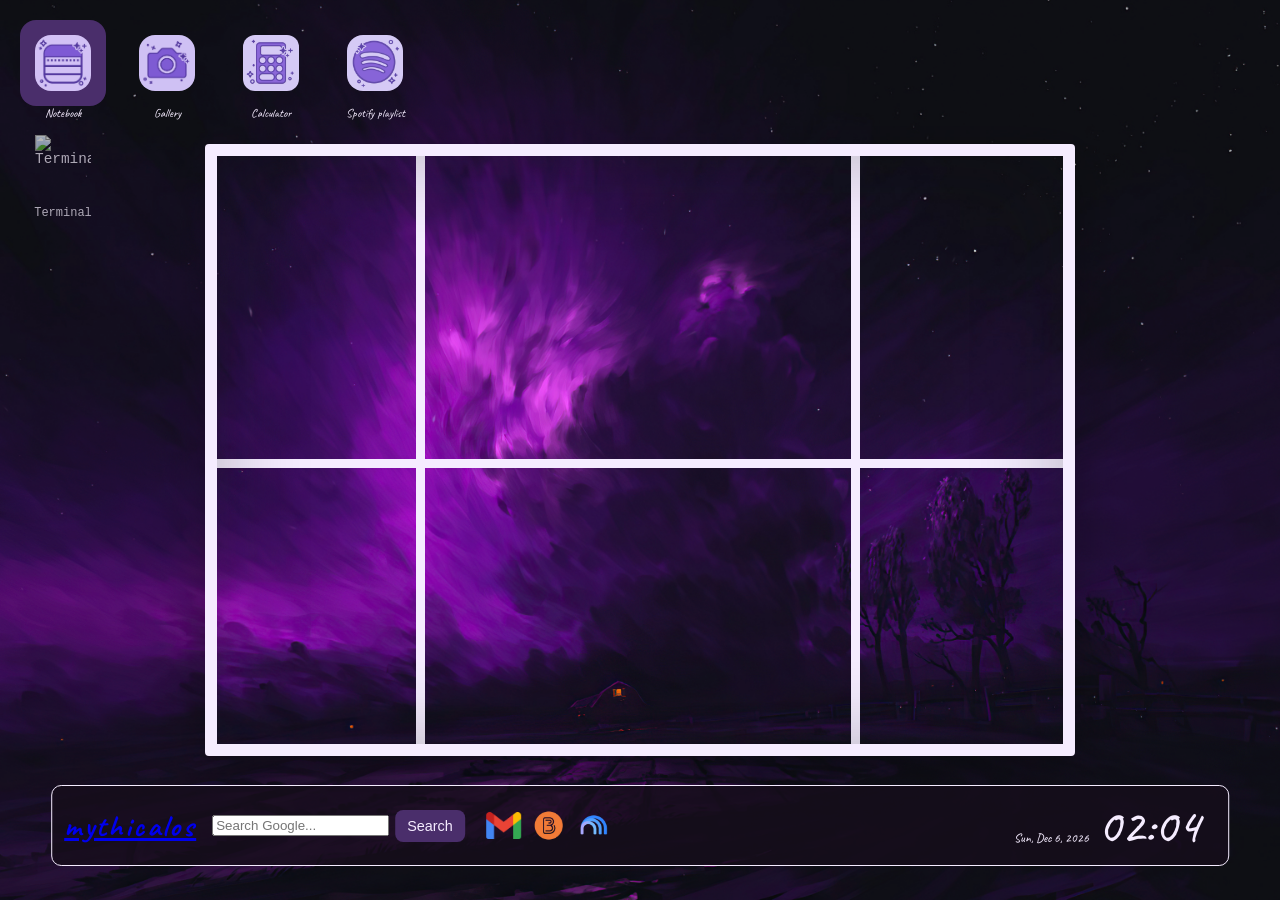
==== home.html @ 56004c84 "added terminal, fixed calculator and drag issues" ====
<!DOCTYPE html>
<html lang="en">
  <head>
    <meta charset="UTF-8" />
    <meta name="viewport" content="width=device-width, initial-scale=1.0" />
    <title>mythicalOS</title>
    <link rel="icon" href="This is for youuuu_3!🪻👀.jpg" />
    <link rel="stylesheet" href="style.css" />
    <script src="https://open.spotify.com/embed/iframe-api/v1" async></script>
    <link rel="preconnect" href="https://fonts.googleapis.com">
<link rel="preconnect" href="https://fonts.gstatic.com" crossorigin>
<link href="https://fonts.googleapis.com/css2?family=Caveat:wght@400..700&family=Pixelify+Sans:wght@400..700&display=swap" rel="stylesheet">

  </head>

  

   

    <div class="desktop-grid">
      <div id="notebook" class="app-launcher">
        <button class="icon" id="notebookIcon" type="button" aria-label="Open Notebook" onclick="initializeWindow('notebookWindow'); openWindow(notebookWindow); handleWindowTap(notebookWindow);">
          <img src="Purple Notes Icon.jpg" alt="Notebook" style="border-radius:inherit"/>        
        </button>
        <p class="iconCaption">Notebook</p>
        <div class="window notebook-window" id="notebookWindow" style="display:none;">
          <p id="notebookWindowHandler" class="windowHandle"><img src="icons8-drag-handle-48.png" alt="Drag handle" /></p>
          <div class="notebook-heading"><div><p class="eyebrow">workspace</p><h1 class="windowTitle">Notebook</h1></div><span class="save-state" id="notebookSaveState">saved locally</span></div>
          <div class="notebook-toolbar"><button type="button" id="addMarkdownCell">+ Markdown</button><button type="button" id="addCodeCell">+ Code</button><button type="button" id="runAllCells">Run all</button><button type="button" id="exportNotebook">Export JSON</button></div>
          <div id="notebookCells" class="notebook-cells"></div>
          <button class="closeButton notebook-close" id="closeNotebook" type="button" onclick="closeWindow(notebookWindow)">close</button>
        </div>
      </div>

      <div id="gallery" class="app-launcher">
        <div class="icon" id="galleryIcon" onclick="initializeWindow('galleryWindow'); openWindow(galleryWindow); handleWindowTap(galleryWindow);">
          <img src="download (8).jpg" alt="Gallery" class="selected" style="border-radius:inherit"/>
        </div>
        <p class="iconCaption">Gallery</p>

        <div class="window" id="galleryWindow" style="display:none;">
          <p id="galleryHandler" class="windowHandle">
            <img src="icons8-drag-handle-48.png" alt="Drag handle" />
          </p>
          <h1 class="windowTitle">gallery</h1>

          <div class="galleryCarousel">
            <div class="carouselWrapper">
              <div class="carousel">
                <div class="carouselItem">
                  <img src="https://via.placeholder.com/600x400?text=Image+1" alt="Image 1" />
                </div>
                <div class="carouselItem">
                  <img src="https://via.placeholder.com/600x400?text=Image+2" alt="Image 2" />
                </div>
                <div class="carouselItem">
                  <img src="https://via.placeholder.com/600x400?text=Image+3" alt="Image 3" />
                </div>
              </div>

              <div class="carouselCaption">
                <button id="carouselButtonPrevious" type="button" onclick="changeSlide(-1)" class="carouselButton">&#10094;</button>
                <span class="imageCaption">Image 1</span>
                <button id="carouselButtonNext" type="button" onclick="changeSlide(1)" class="carouselButton">&#10095;</button>
              </div>

              <div class="carouselControls">
                <span class="dot active" onclick="currentSlide(0)"></span>
                <span class="dot" onclick="currentSlide(1)"></span>
                <span class="dot" onclick="currentSlide(2)"></span>
              </div>
            </div>
          </div>

          <div class="closeButton" id="closeGallery" onclick="closeWindow(galleryWindow)">
            <button type="button">close</button>
          </div>
        </div>
      </div>

      <div id="calculator" class="app-launcher">
        <div class="icon" id="calculatorIcon" onclick="initializeWindow('calculatorWindow'); openWindow(calculatorWindow); handleWindowTap(calculatorWindow);">
          <img src="Calculator - purple app icon.jpg" alt="Calculator" class="selected" style ="border-radius:12px;"/>
        </div>
        <p class="iconCaption">Calculator</p>

        <div class="window" id="calculatorWindow" style="display:none;">
          <p id="calculatorHandler" class="windowHandle">
          </p>
          <h1 class="windowTitle">calculator</h1>
          <div class="display" id="calculatorDisplay">
            <div class="previous" id="previousDisplay"></div>
            <div class="current" id="currentDisplay">0</div>
            </div>
          <div class="buttons">
            <button class="clear" onclick="clearAll()">AC</button>
            <button class="op" onclick="chooseOperation('%')">%</button>
            <button class="op" onclick="chooseOperation('^')">^</button>
            <button class="op" onclick="chooseOperation('/')">÷</button>
            <button class="num" onclick="appendNumber('7')">7</button>
            <button class="num" onclick="appendNumber('8')">8</button>
            <button class="num" onclick="appendNumber('9')">9</button>
            <button class="op" onclick="chooseOperation('*')">×</button>
            <button class="num" onclick="appendNumber('4')">4</button>
            <button class="num" onclick="appendNumber('5')">5</button>  
          <button class="num" onclick="appendNumber('6')">6</button>
            <button class="op" onclick="chooseOperation('-')">−</button>
            <button class="num" onclick="appendNumber('1')">1</button>
            <button class="num" onclick="appendNumber('2')">2</button>
            <button class="num" onclick="appendNumber('3')">3</button>
            <button class="op" onclick="chooseOperation('+')">+</button>
            <button class="num" onclick="appendNumber('0')">0</button>
            <button class="num" onclick="appendNumber('.')">.</button>
            <button class="equals" onclick="compute()">=</button>
          </div>
          <button class="closeButton" id="closeCalculator" type="button" onclick="closeWindow(calculatorWindow)">close</button>
        </div>

      </div>

      <div id="spotifyPlaylist" class="app-launcher">
        <div class="icon" id="spotifyPlaylistIcon" onclick="initializeWindow('embedPlaylistWindow'); openWindow(embedPlaylistWindow); handleWindowTap(embedPlaylistWindow);">
          <img src="Spotify - purple app Icon.jpg" alt="Spotify playlist" class="selected" style="border-radius:inherit"/>
        </div>
        <p class="iconCaption">Spotify playlist</p>

        <div class="window" id="embedPlaylistWindow" style="display:none;">
          <p id="embedPlaylistHandler" class="windowHandle">
          </p>
          <h1 class="windowTitle">spotify playlist</h1>
          <iframe data-testid="embed-iframe" src="https://open.spotify.com/embed/playlist/1D2th3oVuAzVAab2eCA07Q?utm_source=generator&si=8227bd48d44f429b" width="100%" height="352" allow="autoplay; clipboard-write; encrypted-media; fullscreen; picture-in-picture" loading="lazy"></iframe>
          <button class="closeButton" id="closeEmbedPlaylist" type="button" onclick="closeWindow(embedPlaylistWindow)">close</button>
        </div>
      </div>

    </div>

    <div class="outside-view" id="outsideView" aria-hidden="true">
      <!--features only available in outside view-->
      <audio id="waterfall" src="Y2Mate.is - Relaxation_ ambient nature sounds 20 minutes of a cascading waterfall.mp3" loop></audio>
      <div></div>
      <div class="outside-glass"></div>
    </div>

    <div id="terminal" class="app-launcher">
      <div class="icon" id="terminalIcon" onclick="initializeWindow('terminalWindow'); openWindow(terminalWindow); handleWindowTap(terminalWindow);">
        <img src="icons8-terminal-96.png" alt="Terminal" class="selected" />
      </div>
      <p class="iconCaption">Terminal</p>

      <div class="window" id="terminalWindow" style="display:none;">
        <p id="terminalHandler" class="windowHandle">
        </p>
        <h1 class="windowTitle">terminal</h1>
        <div class="terminal-content">
          <div id="output" class="output"></div>
          <div class="input-line">
            <span class="prompt">guest@web:~$</span>
            <input type="text" id="cmd-input" autofocus autocomplete="off" />
          </div>
        </div>
        <button class="closeButton" id="closeTerminal" type="button" onclick="closeWindow(terminalWindow)">close</button>
      </div>
    </div>
    

    <footer class="system-bar">
      <div class="brand">
        <a href="index.html">mythicalOS</a>
      </div>

      <form action="https://google.com" method="get" target="_blank" class = "google-search">
    <input type="text" name="q" placeholder="Search Google..." required>
    <button type="submit">Search</button>
      </form>

      <div id = "toolbar-links" class="links">
        <a href="https://mail.google.com/mail/u/0/#inbox" target="_blank" rel="noopener noreferrer" class = "toolbar-link"><img src = "Gmail_Logo_512px.webp" alt="Gmail" /></a>
        <a href="https://hdsb.elearningontario.ca/d2l/home/3200167" target="_blank" rel="noopener noreferrer" class = "toolbar-link"><img src = "brightspace logo.png" alt="D2L Brightspace" /></a>
        <a href="https://notebook.google.com" target="_blank" rel="noopener noreferrer" class = "toolbar-link"><img src = "notebooklm.png" alt="Google Notebook" /></a>
      </div>

      <div class="system-status">
        <div class="status" id="timeToggle" role="button" tabindex="0" aria-expanded="false">
          <span id="dateElement" class="date-element"></span>
          <span id="timeElement" class="time-element">[insert time here]</span>
        </div>
        <div class="weather-card-wrap">
          <section class="weather-card" id="weatherCard" aria-label="Weather details" hidden>
            <div class="weather-card-heading"><div><p class="eyebrow">right now</p><div class="weather-current"><span class="weather-symbol" id="weatherSymbol" aria-hidden="true">☁</span><strong id="temperatureDisplay">--°C</strong></div><h2 id="weatherDescription">Loading weather</h2></div><strong id="weatherHighLow">--° / --°</strong></div>
            <div class="weather-metrics"><span>Feels like <strong id="feelsLikeDisplay">--°C</strong></span><span>Wind <strong id="windDisplay">-- km/h</strong></span><span>Humidity <strong id="humidityDisplay">--%</strong></span></div>
            <div class="forecast-list" id="forecastList"></div>
            <p class="weather-updated" id="weatherUpdated">Updating...</p>
              <button class="outside-toggle" id="outsideIcon" type="button">look outside</button>
          </section>
        </div>
      </div>
    </footer>

    <div class="outside-controls">
      <section class="outside-settings" id="outsideSettings" aria-label="Outside settings" hidden>
        <p class="location-menu-title">outside settings</p>
        <div class="settings-section">
          <p class="settings-label">choose a place</p>
          <div class="location-menu" id="locationMenu">
            <button type="button" data-location="moonlit-lake">waterfalls</button>
            <button type="button" data-location="misty-mountains">misty mountains</button>
          </div>
        </div>
        <div class="settings-section audio-controls">
          <p class="settings-label">waterfall audio</p>
          <div class="audio-actions">
            <button id="audioToggle" type="button">pause</button>
            <label for="audioVolume">volume</label>
            <input id="audioVolume" type="range" min="0" max="1" step="0.05" value="0.5" />
          </div>
        </div>
      </section>
      <div class="outside-action-row">
        <button class="outside-settings-toggle" id="outsideSettingsToggle" type="button" aria-expanded="false" aria-controls="outsideSettings">settings</button>
        <button class="outside-close" id="outsideClose" type="button">return inside</button>
      </div>
    </div>

    <script src="./script.js"></script>
  </body>
</html>
---- style.css ----
:root {
  --page-bg: #120d18;
  --panel-bg: #120d18;
  --panel-border: #f5ecff;
  --window-bg: #e8d2f7;
  --window-border: #5c2b75;
  --accent: #8d5bbd;
  --accent-dark: #4a2e6b;
  --text: #f5ecff;
  --text-dark: #26152f;
  --shadow: rgba(0,0,0,0.22);
}

* {
  box-sizing: border-box;
}

html, body {
  margin: 0;
  min-height: 100%;
}

body {
  background-image: url("glowing-purple-cloud-4k-96.jpg");
  background-size: cover;
  background-position: center;
  background-attachment: fixed;
  min-height: 100vh;
  font-family:"Caveat", cursive;
  color: var(--text);
  padding: 20px;
  cursor: url("cursor-small.svg") 16 16, auto;
}

.desktop {
  position: relative;
  min-height: 100vh;
  padding: 24px 20px 80px;
}

.system-bar {
  display: flex;
  justify-content: space-between;
  align-items: center;
  gap: 16px;
  margin-bottom: 18px;
  padding: 12px 16px;
  background: var(--panel-bg);
  opacity:1;
  border: 1px solid var(--panel-border);
  border-radius: 10px;
  font-size: 100px;
}

.brand {
  font-size: 30px;
  font-weight: 700;
  letter-spacing: 0.08em;
  text-transform: lowercase;
  align-self: left;
  text-decoration: none;
  color: var(--text);
}

.status {
  display: flex;
  align-items: baseline;
  gap: 9px;
  font-weight: 500;
  cursor: pointer;
}

.date-element { color: (var(--text)); font-size: 0.78rem; white-space: nowrap; }
.time-element { font-size: 50px; white-space: nowrap; }

.system-status {
  display: flex;
  align-items: center;
  gap: 16px;
  margin-left: auto;
}

.toolbar-link {
  display: inline-flex;
  align-items: center;
  justify-content: center;
  width: 45px;
  height: 45px;
  padding: 5px;
  overflow: hidden;
  color: var(--text);
  text-decoration: none;
  font-size: 0.9rem;
  border-radius: 12px;
  border:none;
  background:none;
  box-shadow: none;
  
  transition: transform 0.15s ease, background 0.15s ease, border-color 0.15s ease;
}

.toolbar-link:hover {
  background: rgba(74, 46, 107, 0.85);
  border-color: rgba(198,154,232,0.65);
  transform: translateY(-2px);
}

.toolbar-link:focus-visible {
  outline: 2px solid #c69ae8;
  outline-offset: 3px;
}

.toolbar-link img {
  display: block;
  width: 35px;
  height: 35px;
  object-fit: contain;
}

#toolbar-links {
  display: flex;
  align-items: center;
  flex-shrink: 0;
}

.weather-card-wrap { 
  position: relative; 
}
.weather-symbol { 
  color: #f3c66b; 
  font-size: 1.35rem; 
  line-height: 1; 
}
.weather-summary-copy { 
  display: grid; 
  gap: 2px; 
  flex: 1; 
}
.weather-summary-copy strong { 
  font-size: 1rem; 
}
.weather-summary-copy small { 
  color: rgba(245,236,255,0.7); 
  font-size: 0.68rem; 
}
.weather-chevron { 
  font-size: 1rem; 
  transition: transform 0.2s ease; 
}
.weather-card { 
  position: absolute; 
  right: 0; 
  bottom: calc(100% + 10px); 
  z-index: 20; 
  width: min(92vw, 360px); 
  padding: 16px; 
  border: 1px solid var(--panel-border); 
  border-radius: 10px; 
  background: rgba(30, 20, 38, 0.98); 
  color: var(--text); 
  box-shadow: 0 12px 30px rgba(0,0,0,0.3); 
  animation: weather-card-in 0.2s ease-out; 
}
.weather-card-heading, .weather-metrics { 
  display: flex; 
  align-items: flex-start; 
  justify-content: space-between; 
  gap: 12px; 
}
.weather-current { 
  display: flex; 
  align-items: center; 
  gap: 7px; 
  margin: 2px 0 3px; 
}
.weather-current strong { font-size: 1.15rem; }
.weather-card h2 { margin: 0; font-size: 1.1rem; }
.weather-card-heading > strong { max-width: 74px; color: #c69ae8; font-size: 0.82rem; line-height: 1.15; text-align: right; white-space: nowrap; }
.weather-metrics { margin: 15px 0; padding: 10px 0; border-top: 1px solid rgba(255,255,255,0.14); border-bottom: 1px solid rgba(255,255,255,0.14); color: #c6afd5; font-size: 0.7rem; }
.weather-metrics span { display: grid; gap: 3px; }
.weather-metrics strong { color: var(--text); font-size: 0.78rem; }
.forecast-list { display: grid; gap: 7px; }
.forecast-row { display: grid; grid-template-columns: 1fr auto auto; gap: 12px; align-items: center; color: #c6afd5; font-size: 0.75rem; }
.forecast-row strong { color: var(--text); }
.weather-updated { margin: 13px 0 0; color: #9e7ab5; font-size: 0.65rem; }
@keyframes weather-card-in { from { opacity: 0; transform: translateY(5px); } to { opacity: 1; transform: translateY(0); } }


.controls {
  display: flex;
  align-items: center;
  justify-content: flex-end;
  gap: 10px;
  flex-wrap: wrap;
  margin: 0 0 20px auto;
  padding: 10px 12px;
  background: var(--panel-bg);
  border: 1px solid var(--panel-border);
  border-radius: 10px;
  max-width: 760px;
}

.controls label {
  font-size: 0.85rem;
}

.desktop-grid {
  display: flex;
  flex-wrap: wrap;
  gap: 18px;
  max-width: 920px;
}

.app-launcher {
  position: relative;
  display: flex;
  flex-direction: column;
  align-items: flex-start;
}

.outside-toggle { width: 100%; margin-top: 3px; padding: 8px 10px; border: 1px solid rgba(198,154,232,0.35); background: rgba(74,46,107,0.72); font-size: 0.72rem; text-transform: lowercase; }
.outside-toggle:hover { background: var(--accent); }

:root {
  --outside-background: url("https://images7.alphacoders.com/134/thumb-1920-1342753.png");
  --window-frame: var(--text);
}

.outside-view {
  position: fixed;
  inset: 0;
  z-index: 1;
  overflow: hidden;
  pointer-events: none;
  visibility: visible;
  opacity: 1;
}

.outside-glass {
  position: absolute;
  inset: 16vh 16vw;
  z-index: 1;
  background-image:
    linear-gradient(90deg, transparent 32.5%, var(--window-frame) 32.5%, var(--window-frame) 33.2%, transparent 33.2%, transparent 66.5%, var(--window-frame) 66.5%, var(--window-frame) 67.2%, transparent 67.2%),
    linear-gradient(0deg, transparent 48%, var(--window-frame) 48%, var(--window-frame) 49%, transparent 49%),
    var(--outside-background);
  background-size: cover;
  background-position: center;
  background-attachment: fixed;
  border: 12px solid var(--text);
  border-radius: 4px;
  box-shadow: 0 0 0 100vmax rgba(11, 16, 14, 0.3), inset 0 0 90px rgba(12, 18, 16, 0.28), 0 18px 50px rgba(0,0,0,0.32);
  opacity: 1;
  transition: opacity 0.65s ease;
}

.outside-controls {
  position: fixed;
  right: 24px;
  bottom: 24px;
  z-index: 1001;
  opacity: 0;
  pointer-events: none;
  transform: translateY(8px);
  transition: opacity 0.3s ease, transform 0.3s ease;
}

.outside-settings-toggle,
.outside-close,
.location-menu button {
  color: var(--text);
  border: 1px solid rgba(245,236,255,0.28);
  background: rgba(22, 15, 30, 0.78);
  box-shadow: 0 8px 24px rgba(0,0,0,0.2);
}

.outside-settings-toggle,
.outside-close {
  padding: 10px 13px;
  font-size: 0.78rem;
}

.outside-settings-toggle:hover,
.outside-close:hover,
.location-menu button:hover,
.location-menu button.selected {
  background: var(--accent);
}

.location-menu {
  display: grid;
  gap: 5px;
  min-width: 190px;
  min-width: 0;
  padding: 0;
  background: transparent;
  box-shadow: none;
}

.location-menu-title {
  margin: 0 0 4px;
  color: #d7c4e3;
  font-size: 0.68rem;
  letter-spacing: 0.12em;
  text-transform: uppercase;
}

.location-menu button {
  padding: 8px 10px;
  text-align: left;
  font-size: 0.75rem;
}

.outside-settings {
  width: min(280px, calc(100vw - 48px));
  margin-bottom: 8px;
  padding: 14px;
  border: 1px solid rgba(245,236,255,0.28);
  background: rgba(18, 12, 25, 0.92);
  box-shadow: 0 12px 30px rgba(0,0,0,0.3);
}

.settings-section + .settings-section {
  margin-top: 14px;
  padding-top: 12px;
  border-top: 1px solid rgba(245,236,255,0.16);
}

.settings-label {
  margin: 0 0 7px;
  color: #d7c4e3;
  font-size: 0.7rem;
  text-transform: lowercase;
}

.audio-actions {
  display: grid;
  grid-template-columns: auto 1fr;
  align-items: center;
  gap: 8px;
  color: var(--text);
  font-size: 0.72rem;
}

.audio-actions button {
  grid-column: 1 / -1;
  padding: 8px 10px;
  color: var(--text);
  border: 1px solid rgba(245,236,255,0.28);
  background: rgba(22, 15, 30, 0.78);
}

.audio-actions button:hover {
  background: var(--accent);
}

.audio-actions input {
  width: 100%;
  accent-color: var(--accent);
}

.outside-action-row {
  display: flex;
  justify-content: flex-end;
  gap: 8px;
}

.outside-open {
  background-image: var(--outside-background);
}

.outside-open .outside-glass {
  opacity: 0;
  pointer-events: none;
}

.outside-open .outside-close { opacity: 1; pointer-events: auto; }

.outside-open .outside-view { pointer-events: auto; }
.outside-open { overflow: hidden; }
.outside-open .outside-controls { opacity: 1; pointer-events: auto; transform: translateY(0); }

.desktop-grid,
#gradeCalculator,
.system-bar {
  position: relative;
  z-index: 2;
}

.app-launcher:has(> .window[style*="display: flex"]) {
  z-index: 10;
}

.outside-open .desktop-grid,
.outside-open #gradeCalculator,
.outside-open .system-bar {
  opacity: 0;
  visibility: hidden;
  pointer-events: none;
  transition: opacity 0.35s ease, visibility 0.35s ease;
}

.iconCaption {
  margin:0;
  width: 86px;
  color: var(--text);
  font-size: 0.75rem;
  line-height: 1.2;
  text-align: center;
}

.icon {
  width: 86px;
  height: 86px;
  display: grid;
  place-items: center;
  border-radius: 16px;
  cursor: move;
  user-select: none;
  transition: transform 0.15s ease;
}

.icon:hover {
  transform: translateY(-2px);
}


.notebook-window {
  width: min(78vw, 760px);
  background: rgba(30, 20, 38, 0.98);
  border-color: var(--accent);
  color: var(--text);
}
.notebook-heading, .notebook-toolbar, .cell-meta { 
  display: flex; 
  align-items: center; 
  justify-content: space-between; 
  gap: 10px; }
.eyebrow { 
  margin: 0 0 3px; 
  color: #c69ae8; 
  font-size: 0.68rem; 
  letter-spacing: 0.14em; 
  text-transform: uppercase; 
}
.save-state, .cell-meta { 
  color: #c6afd5; 
  font-size: 0.72rem; 
}
.notebook-toolbar { 
  justify-content: flex-start; 
  flex-wrap: wrap; 
  padding: 8px 0; 
  border-top: 1px solid rgba(255,255,255,0.14); 
  border-bottom: 1px solid rgba(255,255,255,0.14); 
}
.notebook-toolbar button, .remove-cell {
  padding: 6px 9px; 
  background: var(--accent-dark);
  font-size: 0.75rem; }
.notebook-cells { 
  display: grid; 
  gap: 12px; }
.notebook-cell { 
  display: grid; 
  grid-template-columns: 42px 1fr; 
  border: 1px solid rgba(255,255,255,0.14);
  background: rgba(42, 28, 53, 0.9); }
.cell-gutter { 
  padding: 11px 8px; 
  color: #c69ae8;
  text-align: center; 
  border-right: 1px solid rgba(255,255,255,0.1);
  font: 0.75rem Georgia, serif; }
.cell-dot { 
  display: block; 
  width: 6px; 
  height: 6px; 
  margin: 8px auto 0; 
  border-radius: 50%; 
  background: #d4624c; 
}
.cell-content { 
  min-width: 0; 
  padding: 8px 10px 10px; 
}
.cell-meta { 
  margin-bottom: 6px; 
}
.cell-content textarea { 
  width: 100%; 
  min-height: 74px; 
  resize: vertical; 
  border: 0; outline: 0; 
  background: transparent; 
  color: var(--text); 
  font: 0.88rem/1.5 "Courier New", monospace; 
}

.cell-output { 
  margin-top: 7px; 
  padding: 7px 9px; 
  background: rgba(18, 13, 24, 0.7); 
  color: #e5d5f0; font: 0.8rem "Courier New", monospace; 
  white-space: pre-wrap; }
.cell-output.success { border-left: 3px solid #66916f; }
.cell-output.error { border-left: 3px solid #e27b73; color: #ffb7b0; }
.notebook-close { margin-top: 2px; display: flex; justify-content: flex-end; }

.gradeCalculatorContent { display: grid; gap: 9px; }
.grade-help { margin: 0; color: rgba(38,21,47,0.75); font-size: 0.82rem; }
.grade-table-heading, .grade-row { display: grid; grid-template-columns: 1fr 1fr auto; gap: 8px; align-items: center; }
.grade-table-heading { color: var(--accent-dark); font-size: 0.7rem; font-weight: 700; }
.grade-row input { width: 100%; min-width: 0; padding: 8px 9px; border: 1px solid rgba(74,46,107,0.35); border-radius: 7px; background: rgba(255,255,255,0.55); color: var(--text-dark); font: inherit; }
.grade-rows { display: grid; gap: 7px; }
.grade-actions { display: flex; flex-wrap: wrap; gap: 8px; }
.grade-actions button { font-size: 0.78rem; }
.grade-result { min-height: 1.2em; margin: 2px 0 0; font-weight: 700; }
.grade-success { color: #36734a; }
.grade-error { color: #a23732; }

.icon img {
  width: 56px;
  height: 56px;
  object-fit: contain;
}

.window {
  position: absolute;
  left: 0;
  top: 100px;
  width: min(52vw, 560px);
  min-width: 300px;
  padding: 12px;
  background: var(--window-bg);
  border: 2px solid var(--window-border);
  border-radius: 12px;
  box-shadow: 0 10px 24px var(--shadow);
  display: flex;
  flex-direction: column;
  gap: 10px;
  color: var(--text-dark);
  overflow: auto;
}

.windowHandle {
  margin: 0;
  padding: 4px 0 8px;
  border-bottom: 1px solid rgba(38,21,47,0.2);
  cursor: move;
  user-select: none;
}

.windowHandle img {
  display: block;
  width: 22px;
  height: 22px;
}

.windowTitle {
  margin: 0;
  font-size: 1.5rem;
  line-height: 1.2;
}

.galleryCarousel {
  display: flex;
  flex-direction: column;
}

.carouselWrapper {
  position: relative;
  width: 100%;
  padding-bottom: 66%;
  overflow: hidden;
  background: rgba(255,255,255,0.4);
  border-radius: 10px;
}

.carousel {
  position: absolute;
  inset: 0;
  display: flex;
  transition: transform 0.35s ease;
}

.carouselItem {
  min-width: 100%;
  display: flex;
  align-items: center;
  justify-content: center;
  background: #f2e5fe;
}

.carouselItem img {
  width: 100%;
  height: 100%;
  object-fit: cover;
}

.carouselCaption {
  position: absolute;
  bottom: 0;
  left: 0;
  right: 0;
  display: flex;
  align-items: center;
  justify-content: space-between;
  gap: 8px;
  padding: 8px 10px;
  background: rgba(36, 18, 45, 0.78);
  color: var(--text);
}

.imageCaption {
  flex: 1;
  text-align: center;
  font-size: 0.9rem;
}

.carouselControls {
  position: absolute;
  left: 50%;
  bottom: 34px;
  transform: translateX(-50%);
  display: flex;
  gap: 8px;
  z-index: 2;
}

.dot {
  width: 10px;
  height: 10px;
  border-radius: 50%;
  background: rgba(255,255,255,0.6);
  cursor: pointer;
}

.dot.active {
  background: var(--accent);
}

button {
  padding: 8px 12px;
  border: none;
  border-radius: 8px;
  background: var(--accent-dark);
  color: var(--text);
  cursor: pointer;
  font-size: 0.9rem;
}

button:hover {
  background: var(--accent);
}

.closeButton {
  display: flex;
  justify-content: flex-end;
  font-family:inherit;
  max-width: 25%;
  align-self: flex-end;
}

iframe {
  width: 100%;
  border: 0;
  border-radius: 10px;
  display: block;
}

.system-bar {
  position: fixed;
  left: 50%;
  right: auto;
  width: min(92vw, 1200px);
  transform: translateX(-50%);
  bottom: 16px;
  padding: 8px 12px;
  background: rgba(22, 14, 27, 0.82);
  border: 1px solid var(--panel-border);
  border-radius: 10px;
}

.google-search {
  display: flex;
  align-items: center;
  gap: 6px;
  font-family:inherit;
}

.calculator {
  width: 100%;
  max-width: 400px;
  padding: 12px;
  border: 1px solid rgba(198,154,232,0.35);
  border-radius: 10px;
  background: rgba(74,46,107,0.72);
  color: var(--text);
  font-size: 0.9rem;
}

.display {
  width: 100%;
  padding: 8px 10px;
  margin-bottom: 10px;
  border: 1px solid rgba(198,154,232,0.35);
  border-radius: 6px;
  background: rgba(255,255,255,0.55);
  color: var(--text-dark);
  font-size: 1.1rem;
}

.display.previous {
  color: rgba(38,21,47,0.75);
  font-size: 0.85rem;
  word-wrap: break-word;
}

.display.current {
  font-weight: 700;
  word-wrap: break-word;
}

.buttons {
  display: grid;
  grid-template-columns: repeat(4, 1fr);
  gap: 8px;
}

.button:active {
  background: var(--accent);
  transform: translateY(1px);
}

.num {
  background: rgba(255,255,255,0.55);
  color: var(--text-dark);
}

.num:hover {
  background: rgba(255,255,255,0.75);

}

.op {
  background: #ff9f43;
}

.equals {
  background: #ff6b6b;

}

.equals:hover {
  background: #ff5252;
}

.clear, .delete {
    background: #e84118;
  }
  .clear:hover, .delete:hover {
    background: #ff5b3d;
  }
  .zero {
    grid-column: span 2;
  }

@media (max-width: 700px) {
  .desktop {
    padding: 16px 14px 70px;
  }

  .desktop-grid {
    flex-direction: column;
  }

  .window {
    width: min(88vw, 500px);
    min-width: 0;
  }

  .notebook-window { width: min(92vw, 560px); }
  .system-bar {
    width: calc(100vw - 20px);
    gap: 8px;
    padding: 6px 9px;
    bottom: 10px;
  }
  .brand { min-width: 0; font-size: 1rem; letter-spacing: 0.05em; white-space: nowrap; }
  .status { flex-shrink: 0; flex-direction: column; align-items: flex-end; gap: 1px; }
  .date-element { font-size: 0.63rem; }
  .time-element { font-size: 1rem; }
  .system-status { min-width: 0; gap: 8px; }
  .weather-card { right: -8px; }
}

@media (max-width: 420px) {
  .system-bar { width: calc(100vw - 14px); padding: 5px 7px; }
  .brand { font-size: 0.82rem; }
  .time-element { font-size: 0.82rem; }
  .date-element { font-size: 0.56rem; }
  .toolbar-link { width: 24px; height: 24px; padding: 3px; }
  .toolbar-link img { width: 18px; height: 18px; }
}

#terminal {
  font-family: "Courier New", monospace;
  font-size: 0.9rem;
}
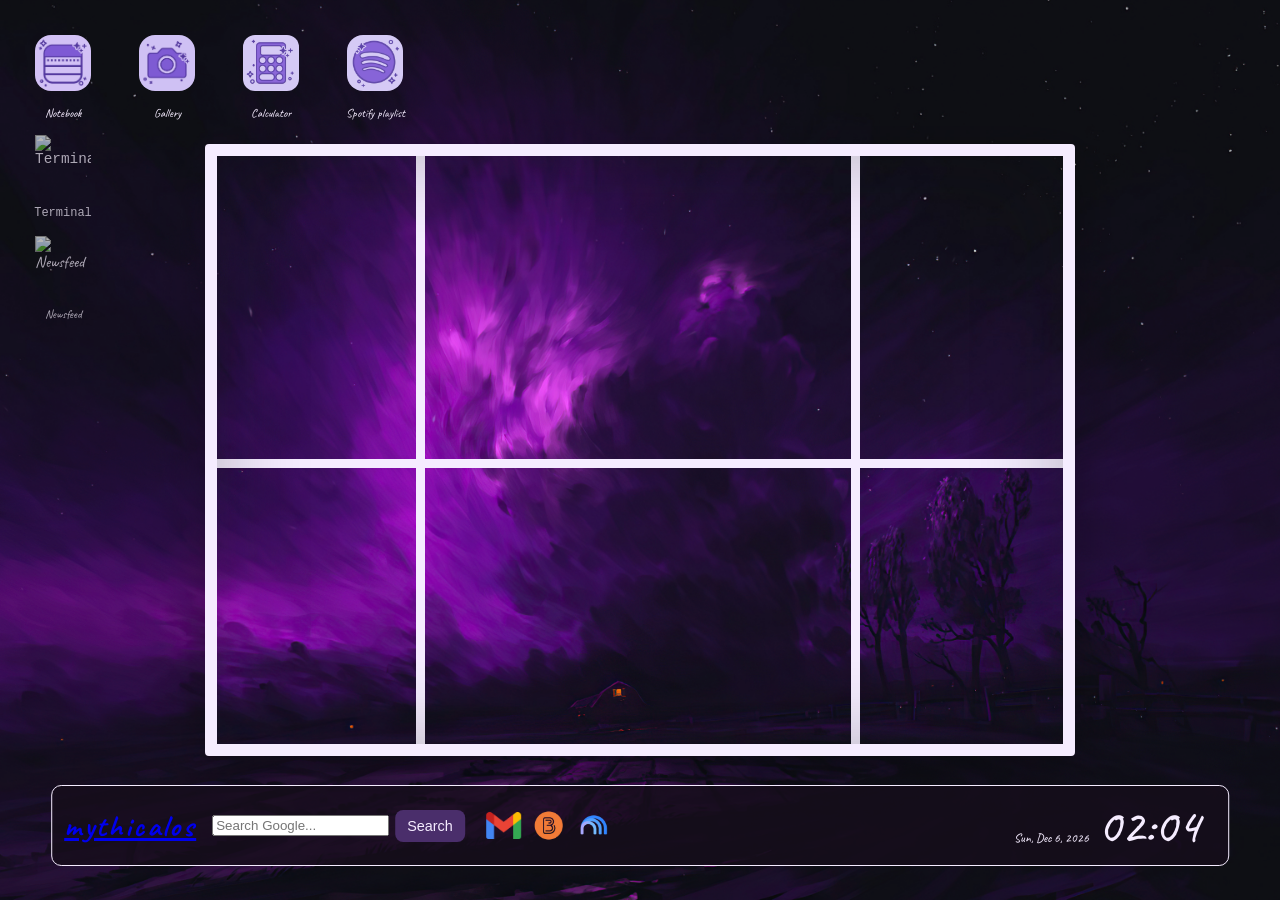
==== commit af239f96: "added newsfeed website" ====
--- a/home.html
+++ b/home.html
@@ -163,6 +163,22 @@
       </div>
     </div>
     
+    
+    <div id="newsfeed" class="app-launcher">
+      <div class="icon" id="newsfeedIcon" onclick="initializeWindow('newsfeedWindow'); openWindow(newsfeedWindow); handleWindowTap(newsfeedWindow);">
+        <img src="newsfeed-icon.png" alt="Newsfeed" class="selected" />
+      </div>
+      <p class="iconCaption">Newsfeed</p>
+      <div class="window" id="newsfeedWindow" style="display:none;">
+        <p id="newsfeedHandler" class="windowHandle">
+        </p>
+        <h1 class="windowTitle">newsfeed</h1>
+        <div class="newsfeed-content">
+          <iframe width="850" src="https://rss.app/embed/v1/list/f2C6WTOXGzJvnKa0" frameborder="0" style="max-height: 900px;"></iframe>
+          <button class ="closeButton" id="closeNewsfeed" type="button" onclick="closeWindow(newsfeedWindow)">close</button>
+        </div>
+      </div>
+    </div>
 
     <footer class="system-bar">
       <div class="brand">
--- a/style.css
+++ b/style.css
@@ -418,6 +418,7 @@
   cursor: move;
   user-select: none;
   transition: transform 0.15s ease;
+  background: transparent;
 }
 
 .icon:hover {
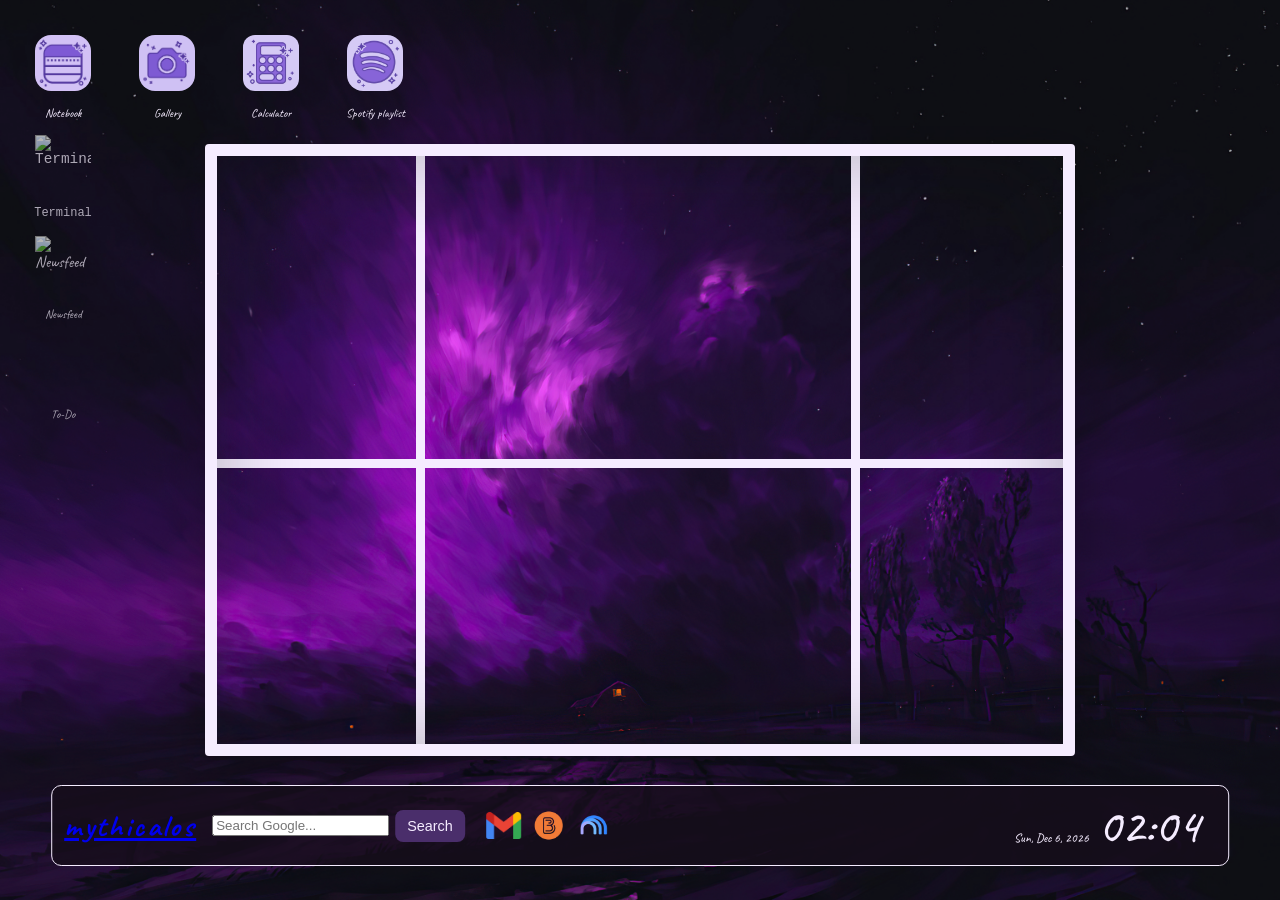
==== commit be77a749: "added todo app, next time add the javascript for it" ====
--- a/home.html
+++ b/home.html
@@ -180,6 +180,36 @@
       </div>
     </div>
 
+    <div id = "toDoApp" class = "app-launcher">
+      <div class = "icon" id = "todoIcon" onclick = initializeWindow('todoWindow'); openWindow(todoWindow); handleWindowTap(todoWindow); >
+        
+      </div>
+      <p class = "iconCaption">To-Do</p>
+      <div class = "window" id = "todoWindow" style = "display:none;">
+        <p id = "todoWindowHandler" class = "windowHandle">
+        </p>
+        <h1 class = "windowTitle">to-do</h1>
+        <form id="todo-form">
+      <input type="text" id="todo-input" placeholder="Add a new task..." autocomplete="off">
+      <button type="submit">Add</button>
+    </form>
+
+    <div class="filters">
+      <button class="filter-btn active" data-filter="all">All</button>
+      <button class="filter-btn" data-filter="active">Active</button>
+      <button class="filter-btn" data-filter="completed">Completed</button>
+    </div>
+
+    <ul id="todo-list"></ul>
+
+    <div class="footer">
+      <span id="items-left">0 items left</span>
+      <button id="clear-completed">Clear Completed</button>
+    </div>
+    <button class = "closeButton" id = "closeTodo" type = "button" onclick = closeWindow(todoWindow);>
+      </div>
+    </div>
+
     <footer class="system-bar">
       <div class="brand">
         <a href="index.html">mythicalOS</a>
--- a/style.css
+++ b/style.css
@@ -392,6 +392,7 @@
 }
 
 .outside-open .desktop-grid,
+.outside-open .app-launcher,
 .outside-open #gradeCalculator,
 .outside-open .system-bar {
   opacity: 0;
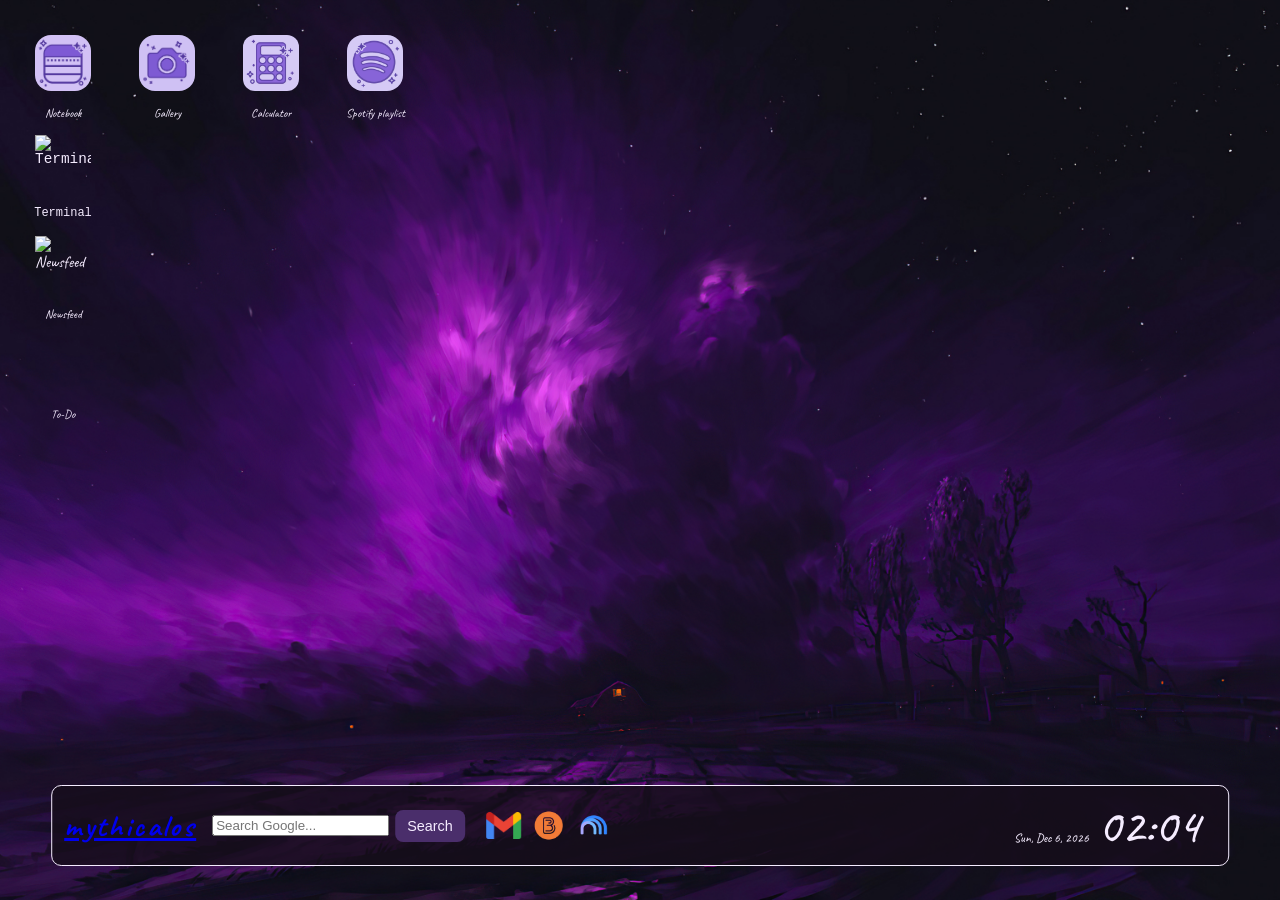
==== commit 3217a7ab: "still working on todo app, fixed dragging issues, z-index issue remains" ====
--- a/home.html
+++ b/home.html
@@ -181,7 +181,7 @@
     </div>
 
     <div id = "toDoApp" class = "app-launcher">
-      <div class = "icon" id = "todoIcon" onclick = initializeWindow('todoWindow'); openWindow(todoWindow); handleWindowTap(todoWindow); >
+      <div class = "icon" id = "todoIcon" onclick = "initializeWindow('todoWindow'); openWindow(todoWindow); handleWindowTap(todoWindow);">
         
       </div>
       <p class = "iconCaption">To-Do</p>
@@ -250,6 +250,7 @@
           <p class="settings-label">choose a place</p>
           <div class="location-menu" id="locationMenu">
             <button type="button" data-location="moonlit-lake">waterfalls</button>
+            <button type="button" data-location="wildflower-meadow">wildflower meadow</button>
             <button type="button" data-location="misty-mountains">misty mountains</button>
           </div>
         </div>
--- a/style.css
+++ b/style.css
@@ -232,8 +232,9 @@
   z-index: 1;
   overflow: hidden;
   pointer-events: none;
-  visibility: visible;
-  opacity: 1;
+  visibility: hidden;
+  opacity: 0;
+  transition: opacity 0.65s ease, visibility 0.65s ease;
 }
 
 .outside-glass {
@@ -369,6 +370,11 @@
   background-image: var(--outside-background);
 }
 
+.outside-open .outside-view {
+  visibility: visible;
+  opacity: 1;
+}
+
 .outside-open .outside-glass {
   opacity: 0;
   pointer-events: none;
@@ -391,9 +397,7 @@
   z-index: 10;
 }
 
-.outside-open .desktop-grid,
 .outside-open .app-launcher,
-.outside-open #gradeCalculator,
 .outside-open .system-bar {
   opacity: 0;
   visibility: hidden;
@@ -736,30 +740,34 @@
 }
 
 .num {
-  background: rgba(255,255,255,0.55);
+  background:#c69ae8;
   color: var(--text-dark);
 }
 
 .num:hover {
-  background: rgba(255,255,255,0.75);
+  background:#8d5bbd;
 
 }
 
 .op {
-  background: #ff9f43;
+  background:#5c2b75;
+}
+
+.op:hover {
+  background:#9e7ab5
 }
 
 .equals {
-  background: #ff6b6b;
+  background: #5c2b75;
 
 }
 
 .equals:hover {
-  background: #ff5252;
+  background: #9e7ab5
 }
 
 .clear, .delete {
-    background: #e84118;
+    background: #26152f;
   }
   .clear:hover, .delete:hover {
     background: #ff5b3d;
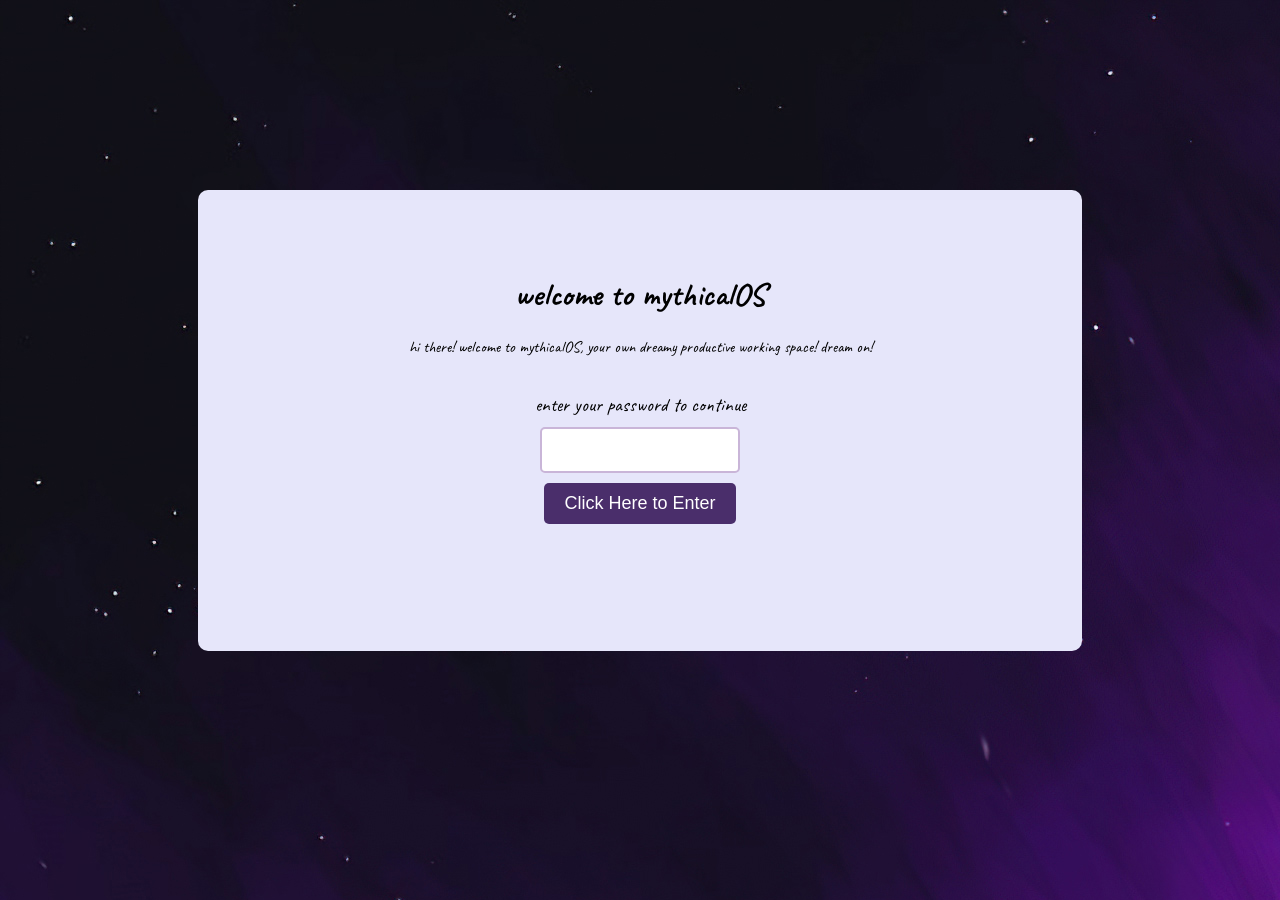
==== commit 200c651d: "fixed everything, organized files" ====
--- a/home.html
+++ b/home.html
@@ -4,7 +4,12 @@
     <meta charset="UTF-8" />
     <meta name="viewport" content="width=device-width, initial-scale=1.0" />
     <title>mythicalOS</title>
-    <link rel="icon" href="This is for youuuu_3!🪻👀.jpg" />
+    <script>
+      if (sessionStorage.getItem("mythicalOSAccess") !== "granted") {
+        window.location.replace("index.html");
+      }
+    </script>
+    <link rel="icon" href="images/This is for youuuu_3!🪻👀.jpg" />
     <link rel="stylesheet" href="style.css" />
     <script src="https://open.spotify.com/embed/iframe-api/v1" async></script>
     <link rel="preconnect" href="https://fonts.googleapis.com">
@@ -20,7 +25,7 @@
     <div class="desktop-grid">
       <div id="notebook" class="app-launcher">
         <button class="icon" id="notebookIcon" type="button" aria-label="Open Notebook" onclick="initializeWindow('notebookWindow'); openWindow(notebookWindow); handleWindowTap(notebookWindow);">
-          <img src="Purple Notes Icon.jpg" alt="Notebook" style="border-radius:inherit"/>        
+          <img src="images/Purple Notes Icon.jpg" alt="Notebook" style="border-radius:inherit"/>        
         </button>
         <p class="iconCaption">Notebook</p>
         <div class="window notebook-window" id="notebookWindow" style="display:none;">
@@ -34,7 +39,7 @@
 
       <div id="gallery" class="app-launcher">
         <div class="icon" id="galleryIcon" onclick="initializeWindow('galleryWindow'); openWindow(galleryWindow); handleWindowTap(galleryWindow);">
-          <img src="download (8).jpg" alt="Gallery" class="selected" style="border-radius:inherit"/>
+          <img src="images/download (8).jpg" alt="Gallery" class="selected" style="border-radius:inherit"/>
         </div>
         <p class="iconCaption">Gallery</p>
 
@@ -80,7 +85,7 @@
 
       <div id="calculator" class="app-launcher">
         <div class="icon" id="calculatorIcon" onclick="initializeWindow('calculatorWindow'); openWindow(calculatorWindow); handleWindowTap(calculatorWindow);">
-          <img src="Calculator - purple app icon.jpg" alt="Calculator" class="selected" style ="border-radius:12px;"/>
+          <img src="images/Calculator - purple app icon.jpg" alt="Calculator" class="selected" style ="border-radius:12px;"/>
         </div>
         <p class="iconCaption">Calculator</p>
 
@@ -120,7 +125,7 @@
 
       <div id="spotifyPlaylist" class="app-launcher">
         <div class="icon" id="spotifyPlaylistIcon" onclick="initializeWindow('embedPlaylistWindow'); openWindow(embedPlaylistWindow); handleWindowTap(embedPlaylistWindow);">
-          <img src="Spotify - purple app Icon.jpg" alt="Spotify playlist" class="selected" style="border-radius:inherit"/>
+          <img src="images/Spotify - purple app Icon.jpg" alt="Spotify playlist" class="selected" style="border-radius:inherit"/>
         </div>
         <p class="iconCaption">Spotify playlist</p>
 
@@ -133,18 +138,16 @@
         </div>
       </div>
 
-    </div>
-
     <div class="outside-view" id="outsideView" aria-hidden="true">
       <!--features only available in outside view-->
-      <audio id="waterfall" src="Y2Mate.is - Relaxation_ ambient nature sounds 20 minutes of a cascading waterfall.mp3" loop></audio>
+      <audio id="waterfall" src="audio/Y2Mate.is - Relaxation_ ambient nature sounds 20 minutes of a cascading waterfall.mp3" loop></audio>
       <div></div>
       <div class="outside-glass"></div>
     </div>
 
     <div id="terminal" class="app-launcher">
       <div class="icon" id="terminalIcon" onclick="initializeWindow('terminalWindow'); openWindow(terminalWindow); handleWindowTap(terminalWindow);">
-        <img src="icons8-terminal-96.png" alt="Terminal" class="selected" />
+        <img src="images/icons8-terminal-96.png" alt="Terminal" class="selected" />
       </div>
       <p class="iconCaption">Terminal</p>
 
@@ -166,7 +169,7 @@
     
     <div id="newsfeed" class="app-launcher">
       <div class="icon" id="newsfeedIcon" onclick="initializeWindow('newsfeedWindow'); openWindow(newsfeedWindow); handleWindowTap(newsfeedWindow);">
-        <img src="newsfeed-icon.png" alt="Newsfeed" class="selected" />
+        <img src="images/newsfeed-icon.png" alt="Newsfeed" class="selected" />
       </div>
       <p class="iconCaption">Newsfeed</p>
       <div class="window" id="newsfeedWindow" style="display:none;">
@@ -182,7 +185,7 @@
 
     <div id = "toDoApp" class = "app-launcher">
       <div class = "icon" id = "todoIcon" onclick = "initializeWindow('todoWindow'); openWindow(todoWindow); handleWindowTap(todoWindow);">
-        
+        <img src="images/todo-icon.png" alt="To-Do" class="selected" />   
       </div>
       <p class = "iconCaption">To-Do</p>
       <div class = "window" id = "todoWindow" style = "display:none;">
@@ -206,8 +209,57 @@
       <span id="items-left">0 items left</span>
       <button id="clear-completed">Clear Completed</button>
     </div>
-    <button class = "closeButton" id = "closeTodo" type = "button" onclick = closeWindow(todoWindow);>
-      </div>
+    <button class = "closeButton" id = "closeTodo" type = "button" onclick = "closeWindow(todoWindow);">close</button>
+      </div>
+    </div>
+
+    <div id = "systemMonitor" class = "app-launcher">
+      <div class = "icon" id = "systemMonitorIcon" onclick = "initializeWindow('systemMonitorWindow'); openWindow(systemMonitorWindow); handleWindowTap(systemMonitorWindow);">
+        <img src="images/system-monitor-icon.png" alt="System Monitor" class="selected" />   
+      </div>
+      <p class = "iconCaption">System Monitor</p>
+      <div class = "window" id = "systemMonitorWindow" style = "display:none;">
+        <p id = "systemMonitorHandler" class = "windowHandle">
+        </p>
+        <h1 class = "windowTitle">system monitor</h1>
+        <div class="monitor-content">
+          <div class="grid">
+    <div class="card">
+      <h2>CPU Usage</h2>
+      <div class="value" id="cpuVal">0%</div>
+      <div class="progress-bar"><div class="progress-fill" id="cpuBar"></div></div>
+    </div>
+    
+    <div class="card">
+      <h2>RAM Usage</h2>
+      <div class="value" id="ramVal">0%</div>
+      <div class="progress-bar"><div class="progress-fill" id="ramBar"></div></div>
+    </div>
+
+    <div class="card">
+      <h2>Storage</h2>
+      <div class="value" id="storageVal">0%</div>
+      <div class="progress-bar"><div class="progress-fill" id="storageBar"></div></div>
+    </div>
+
+    <div class="card">
+      <h2>Uptime</h2>
+      <div class="value" id="uptimeVal" style="font-size: 1.2rem; padding: 0.5rem 0;">0s</div>
+    </div>
+  </div>
+
+  <div class="controls">
+    <button id="modeBtn" class="mode-btn">Mode: Fake Data</button>
+  </div>
+
+ 
+          <button class = "closeButton" id = "closeSystemMonitor" type = "button" onclick = "closeWindow(systemMonitorWindow);">
+            close
+          </button>
+        </div>
+      </div>
+
+    </div>
     </div>
 
     <footer class="system-bar">
@@ -221,9 +273,9 @@
       </form>
 
       <div id = "toolbar-links" class="links">
-        <a href="https://mail.google.com/mail/u/0/#inbox" target="_blank" rel="noopener noreferrer" class = "toolbar-link"><img src = "Gmail_Logo_512px.webp" alt="Gmail" /></a>
-        <a href="https://hdsb.elearningontario.ca/d2l/home/3200167" target="_blank" rel="noopener noreferrer" class = "toolbar-link"><img src = "brightspace logo.png" alt="D2L Brightspace" /></a>
-        <a href="https://notebook.google.com" target="_blank" rel="noopener noreferrer" class = "toolbar-link"><img src = "notebooklm.png" alt="Google Notebook" /></a>
+        <a href="https://mail.google.com/mail/u/0/#inbox" target="_blank" rel="noopener noreferrer" class = "toolbar-link"><img src = "images/Gmail_Logo_512px.webp" alt="Gmail" /></a>
+        <a href="https://hdsb.elearningontario.ca/d2l/home/3200167" target="_blank" rel="noopener noreferrer" class = "toolbar-link"><img src = "images/brightspace logo.png" alt="D2L Brightspace" /></a>
+        <a href="https://notebook.google.com" target="_blank" rel="noopener noreferrer" class = "toolbar-link"><img src = "images/notebooklm.png" alt="Google Notebook" /></a>
       </div>
 
       <div class="system-status">
--- a/style.css
+++ b/style.css
@@ -21,7 +21,7 @@
 }
 
 body {
-  background-image: url("glowing-purple-cloud-4k-96.jpg");
+  background-image: url("images/glowing-purple-cloud-4k-96.jpg");
   background-size: cover;
   background-position: center;
   background-attachment: fixed;
@@ -29,7 +29,8 @@
   font-family:"Caveat", cursive;
   color: var(--text);
   padding: 20px;
-  cursor: url("cursor-small.svg") 16 16, auto;
+  padding-bottom: 110px;
+  cursor: url("images/cursor-small.svg") 16 16, auto;
 }
 
 .desktop {
@@ -209,6 +210,7 @@
   flex-wrap: wrap;
   gap: 18px;
   max-width: 920px;
+  padding-bottom: 12px;
 }
 
 .app-launcher {
@@ -232,8 +234,8 @@
   z-index: 1;
   overflow: hidden;
   pointer-events: none;
-  visibility: hidden;
-  opacity: 0;
+  visibility: visible;
+  opacity: 1;
   transition: opacity 0.65s ease, visibility 0.65s ease;
 }
 
@@ -371,8 +373,9 @@
 }
 
 .outside-open .outside-view {
-  visibility: visible;
-  opacity: 1;
+  visibility: hidden;
+  opacity: 0;
+  pointer-events: none;
 }
 
 .outside-open .outside-glass {
@@ -382,7 +385,6 @@
 
 .outside-open .outside-close { opacity: 1; pointer-events: auto; }
 
-.outside-open .outside-view { pointer-events: auto; }
 .outside-open { overflow: hidden; }
 .outside-open .outside-controls { opacity: 1; pointer-events: auto; transform: translateY(0); }
 
@@ -537,6 +539,7 @@
   top: 100px;
   width: min(52vw, 560px);
   min-width: 300px;
+  max-height: calc(100vh - 150px);
   padding: 12px;
   background: var(--window-bg);
   border: 2px solid var(--window-border);
@@ -567,6 +570,79 @@
   margin: 0;
   font-size: 1.5rem;
   line-height: 1.2;
+  overflow-wrap: anywhere;
+}
+
+#todo-form {
+  display: flex;
+  gap: 8px;
+}
+
+#todo-input {
+  min-width: 0;
+  flex: 1;
+  padding: 8px 10px;
+  border: 1px solid rgba(74,46,107,0.35);
+  border-radius: 7px;
+  background: rgba(255,255,255,0.55);
+  color: var(--text-dark);
+  font: inherit;
+}
+
+.filters,
+.todo-item,
+.footer {
+  display: flex;
+  align-items: center;
+  gap: 8px;
+}
+
+.filters {
+  flex-wrap: wrap;
+}
+
+.todo-item {
+  justify-content: space-between;
+  padding: 7px 0;
+  border-bottom: 1px solid rgba(38,21,47,0.15);
+}
+
+.todo-item label {
+  display: flex;
+  min-width: 0;
+  align-items: center;
+  gap: 8px;
+}
+
+.todo-item label span {
+  overflow-wrap: anywhere;
+}
+
+.todo-item.completed label span {
+  text-decoration: line-through;
+  opacity: 0.65;
+}
+
+.todo-item button,
+.filter-btn,
+#clear-completed {
+  flex-shrink: 0;
+  padding: 6px 9px;
+  font-size: 0.78rem;
+}
+
+#todo-list {
+  display: grid;
+  gap: 2px;
+  margin: 0;
+  padding: 0;
+  list-style: none;
+}
+
+.footer {
+  justify-content: space-between;
+  flex-wrap: wrap;
+  font-size: 0.8rem;
 }
 
 .galleryCarousel {
@@ -686,13 +762,113 @@
   background: rgba(22, 14, 27, 0.82);
   border: 1px solid var(--panel-border);
   border-radius: 10px;
+  flex-wrap: wrap;
 }
 
 .google-search {
   display: flex;
   align-items: center;
+  flex: 1 1 280px;
+  min-width: 220px;
+  max-width: 360px;
   gap: 6px;
+  padding: 3px;
+  border: 1px solid rgba(198,154,232,0.35);
+  border-radius: 9px;
+  background: rgba(18, 13, 24, 0.58);
   font-family:inherit;
+}
+
+.google-search input {
+  min-width: 0;
+  flex: 1;
+  padding: 7px 9px;
+  border: 0;
+  outline: 0;
+  background: transparent;
+  color: var(--text);
+  font: inherit;
+  font-size: 0.86rem;
+}
+
+.google-search input::placeholder {
+  color: rgba(245,236,255,0.62);
+}
+
+.google-search:focus-within {
+  border-color: #c69ae8;
+  box-shadow: 0 0 0 2px rgba(198,154,232,0.18);
+}
+
+.google-search button {
+  padding: 7px 11px;
+  border-radius: 7px;
+  font-size: 0.78rem;
+  white-space: nowrap;
+}
+
+.monitor-content {
+  display: grid;
+  gap: 12px;
+}
+
+.monitor-content .grid {
+  display: grid;
+  grid-template-columns: repeat(2, minmax(0, 1fr));
+  gap: 10px;
+}
+
+.monitor-content .card {
+  min-width: 0;
+  padding: 12px;
+  border: 1px solid rgba(74,46,107,0.25);
+  border-radius: 8px;
+  background: rgba(255,255,255,0.45);
+}
+
+.monitor-content .card h2 {
+  margin: 0 0 8px;
+  color: var(--accent-dark);
+  font-size: 0.8rem;
+  line-height: 1.2;
+}
+
+.monitor-content .value {
+  min-height: 1.4em;
+  color: var(--text-dark);
+  font-size: 1.35rem;
+  font-weight: 700;
+  line-height: 1.2;
+  overflow-wrap: anywhere;
+}
+
+.monitor-content .progress-bar {
+  height: 7px;
+  margin-top: 10px;
+  overflow: hidden;
+  border-radius: 999px;
+  background: rgba(74,46,107,0.18);
+}
+
+.monitor-content .progress-fill {
+  width: 0;
+  height: 100%;
+  border-radius: inherit;
+  background: var(--accent);
+  transition: width 0.25s ease;
+}
+
+.monitor-content .controls {
+  justify-content: flex-start;
+  max-width: none;
+  margin: 0;
+  padding: 0;
+  border: 0;
+  background: transparent;
+}
+
+.monitor-content .mode-btn {
+  font-size: 0.78rem;
 }
 
 .calculator {
@@ -777,25 +953,54 @@
   }
 
 @media (max-width: 700px) {
+  body {
+    display: flex;
+    flex-direction: column;
+    height: 100vh;
+    overflow: hidden;
+    padding-bottom: 90px;
+  }
+
   .desktop {
     padding: 16px 14px 70px;
   }
 
   .desktop-grid {
-    flex-direction: column;
+    display: grid;
+    grid-template-columns: repeat(4, minmax(0, 1fr));
+    align-content: start;
+    gap: 8px 5px;
+    width: 100%;
+    max-width: none;
+    padding-bottom: 0;
+    overflow: hidden;
   }
+
+  .app-launcher { align-items: center; min-width: 0; }
+  .icon { width: 64px; height: 64px; border-radius: 12px; }
+  .icon img { width: 44px; height: 44px; }
+  .iconCaption { width: 100%; font-size: 0.66rem; }
 
   .window {
     width: min(88vw, 500px);
     min-width: 0;
+    max-height: calc(100vh - 120px);
   }
 
   .notebook-window { width: min(92vw, 560px); }
+  .monitor-content .grid { gap: 8px; }
+  .monitor-content .card { padding: 10px; }
   .system-bar {
-    width: calc(100vw - 20px);
+    position: relative;
+    width: 100%;
+    max-width: 100%;
     gap: 8px;
     padding: 6px 9px;
-    bottom: 10px;
+    left: auto;
+    bottom: auto;
+    margin: 20px auto 0;
+    transform: none;
+    flex-shrink: 0;
   }
   .brand { min-width: 0; font-size: 1rem; letter-spacing: 0.05em; white-space: nowrap; }
   .status { flex-shrink: 0; flex-direction: column; align-items: flex-end; gap: 1px; }
@@ -803,18 +1008,34 @@
   .time-element { font-size: 1rem; }
   .system-status { min-width: 0; gap: 8px; }
   .weather-card { right: -8px; }
+  .outside-glass { inset: 10vh 5vw; border-width: 8px; }
+  .outside-view { visibility: hidden; opacity: 0; }
+  .outside-controls { right: 12px; bottom: 12px; }
+}
+
+@media (max-width: 360px) {
+  .monitor-content .grid { grid-template-columns: 1fr; }
 }
 
 @media (max-width: 420px) {
-  .system-bar { width: calc(100vw - 14px); padding: 5px 7px; }
+  .system-bar { width: 100%; padding: 5px 7px; }
   .brand { font-size: 0.82rem; }
   .time-element { font-size: 0.82rem; }
   .date-element { font-size: 0.56rem; }
   .toolbar-link { width: 24px; height: 24px; padding: 3px; }
   .toolbar-link img { width: 18px; height: 18px; }
+  .google-search {
+    order: 3;
+    width: 100%;
+    flex: 1 0 100%;
+    max-width: none;
+    min-width: 0;
+  }
+  .system-bar { justify-content: center; }
 }
 
 #terminal {
   font-family: "Courier New", monospace;
   font-size: 0.9rem;
-}+}
+
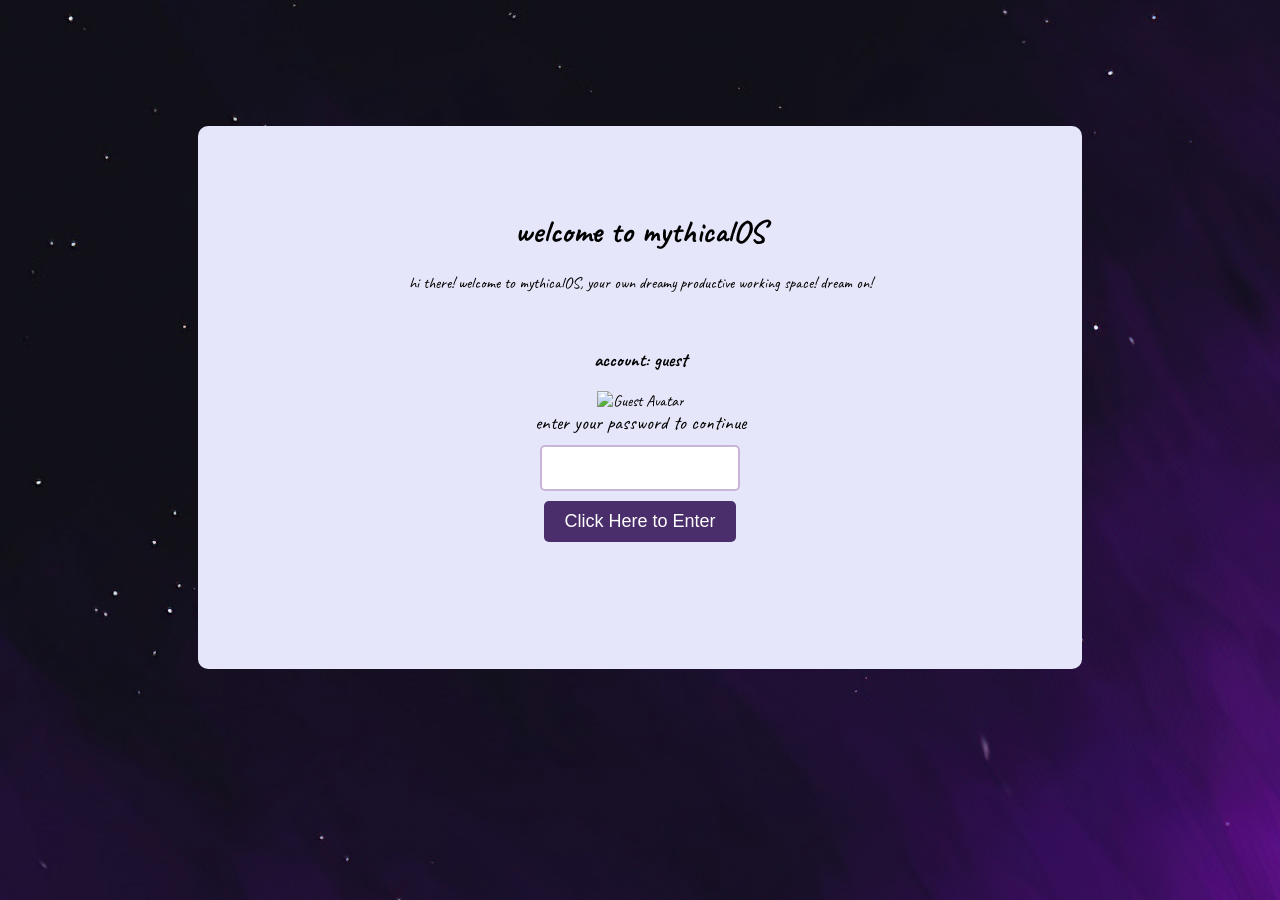
==== commit b4ed5ad3: "more minor tweaks" ====
--- a/home.html
+++ b/home.html
@@ -29,7 +29,7 @@
         </button>
         <p class="iconCaption">Notebook</p>
         <div class="window notebook-window" id="notebookWindow" style="display:none;">
-          <p id="notebookWindowHandler" class="windowHandle"><img src="icons8-drag-handle-48.png" alt="Drag handle" /></p>
+          <p id="notebookWindowHandler" class="windowHandle"></p>
           <div class="notebook-heading"><div><p class="eyebrow">workspace</p><h1 class="windowTitle">Notebook</h1></div><span class="save-state" id="notebookSaveState">saved locally</span></div>
           <div class="notebook-toolbar"><button type="button" id="addMarkdownCell">+ Markdown</button><button type="button" id="addCodeCell">+ Code</button><button type="button" id="runAllCells">Run all</button><button type="button" id="exportNotebook">Export JSON</button></div>
           <div id="notebookCells" class="notebook-cells"></div>
@@ -45,7 +45,6 @@
 
         <div class="window" id="galleryWindow" style="display:none;">
           <p id="galleryHandler" class="windowHandle">
-            <img src="icons8-drag-handle-48.png" alt="Drag handle" />
           </p>
           <h1 class="windowTitle">gallery</h1>
 
@@ -76,6 +75,12 @@
               </div>
             </div>
           </div>
+
+          <label class="gallery-upload">
+            upload photos
+            <input id="galleryUpload" type="file" accept="image/*" multiple />
+          </label>
+          <p class="gallery-upload-status" id="galleryUploadStatus" aria-live="polite">your uploaded photos stay in this gallery session</p>
 
           <div class="closeButton" id="closeGallery" onclick="closeWindow(galleryWindow)">
             <button type="button">close</button>
@@ -138,12 +143,34 @@
         </div>
       </div>
 
+      <div class = "app-launcher" id = "calendar">
+        <div class = "icon" id = "calendarIcon" onclick = "initializeWindow('calendarWindow'); openWindow(calendarWindow); handleWindowTap(calendarWindow);">
+          <img src = "images/Calendar - purple app icon.jpg" alt = "Calendar" class = "selected" style="border-radius:inherit"/>
+        </div>
+        <p class = "iconCaption">Calendar</p>
+
+        <div class = "window" id = "calendarWindow" style = "display:none;">
+          <p id = "calendarHandler" class = "windowHandle">
+          </p>
+          <h1 class = "windowTitle">calendar</h1>
+          <iframe src="https://calendar.google.com/calendar/embed?src=elena.fyan%40gmail.com&ctz=America%2FToronto" style="border: 0; width: 100%; height: 600px;" frameborder="0" scrolling="no"></iframe>
+          <a class="calendar-account-link" href="https://calendar.google.com/calendar/u/0/r" target="_blank" rel="noopener noreferrer">open and connect Google Calendar</a>
+          <button class = "closeButton" id = "closeCalendar" type = "button" onclick = "closeWindow(calendarWindow)">close</button>
+        </div>
+      </div>
+
     <div class="outside-view" id="outsideView" aria-hidden="true">
       <!--features only available in outside view-->
       <audio id="waterfall" src="audio/Y2Mate.is - Relaxation_ ambient nature sounds 20 minutes of a cascading waterfall.mp3" loop></audio>
       <div></div>
       <div class="outside-glass"></div>
     </div>
+
+    <aside class="daily-quote" id="dailyQuote" aria-live="polite">
+      <p class="daily-quote-label">daily spark</p>
+      <blockquote id="quoteText">Take the next small step.</blockquote>
+      <cite id="quoteAuthor">mythicalOS</cite>
+    </aside>
 
     <div id="terminal" class="app-launcher">
       <div class="icon" id="terminalIcon" onclick="initializeWindow('terminalWindow'); openWindow(terminalWindow); handleWindowTap(terminalWindow);">
@@ -261,6 +288,25 @@
 
     </div>
     </div>
+
+    <div id = "dinosaurGame" class = "app-launcher">
+      <div class = "icon" id = "dinoGameIcon" onclick = "initializeWindow('dinoGameWindow'); openWindow(dinoGameWindow); handleWindowTap(dinoGameWindow);">
+        <img src="images/dino-game-icon.png" alt="Dinosaur Game" class="selected" />   
+      </div>
+      <p class = "iconCaption">Dinosaur Game</p>
+      <div class = "window" id = "dinoGameWindow" style = "display:none;">
+        <p id = "dinoGameHandler" class = "windowHandle">
+        </p>
+        <h1 class = "windowTitle">dinosaur game</h1>
+        <div class="game-content">
+          <iframe src="https://chromedino.com" width="600" height="200" style="border:none;" scrolling="no" title="Chrome Dino Game"></iframe>
+          <button class = "closeButton" id = "closeDinoGame" type = "button" onclick = "closeWindow(dinoGameWindow);">
+            close
+          </button>
+        </div>
+      </div>
+    </div>
+    
 
     <footer class="system-bar">
       <div class="brand">
--- a/style.css
+++ b/style.css
@@ -61,6 +61,11 @@
   align-self: left;
   text-decoration: none;
   color: var(--text);
+}
+
+.brand a {
+  color: #fff;
+  text-decoration: none;
 }
 
 .status {
@@ -252,9 +257,50 @@
   background-attachment: fixed;
   border: 12px solid var(--text);
   border-radius: 4px;
-  box-shadow: 0 0 0 100vmax rgba(11, 16, 14, 0.3), inset 0 0 90px rgba(12, 18, 16, 0.28), 0 18px 50px rgba(0,0,0,0.32);
+  box-shadow: inset 0 0 90px rgba(12, 18, 16, 0.28), 0 18px 50px rgba(0,0,0,0.32);
   opacity: 1;
   transition: opacity 0.65s ease;
+}
+
+.daily-quote {
+  position: fixed;
+  left: 24px;
+  bottom: 24px;
+  z-index: 1001;
+  width: min(360px, calc(100vw - 48px));
+  margin: 0;
+  padding: 14px 16px;
+  border: 1px solid rgba(245,236,255,0.28);
+  border-radius: 8px;
+  background: rgba(18, 12, 25, 0.82);
+  box-shadow: 0 12px 30px rgba(0,0,0,0.3);
+  color: var(--text);
+  opacity: 0;
+  pointer-events: none;
+  transform: translateY(8px);
+  transition: opacity 0.3s ease, transform 0.3s ease;
+}
+
+.daily-quote-label {
+  margin: 0 0 7px;
+  color: #d7c4e3;
+  font-size: 0.68rem;
+  letter-spacing: 0.12em;
+  text-transform: uppercase;
+}
+
+.daily-quote blockquote {
+  margin: 0;
+  font-size: 1rem;
+  line-height: 1.35;
+}
+
+.daily-quote cite {
+  display: block;
+  margin-top: 8px;
+  color: #c6afd5;
+  font-size: 0.78rem;
+  font-style: normal;
 }
 
 .outside-controls {
@@ -387,6 +433,7 @@
 
 .outside-open { overflow: hidden; }
 .outside-open .outside-controls { opacity: 1; pointer-events: auto; transform: translateY(0); }
+.outside-open .daily-quote { opacity: 1; pointer-events: auto; transform: translateY(0); }
 
 .desktop-grid,
 #gradeCalculator,
@@ -401,10 +448,9 @@
 
 .outside-open .app-launcher,
 .outside-open .system-bar {
-  opacity: 0;
   visibility: hidden;
   pointer-events: none;
-  transition: opacity 0.35s ease, visibility 0.35s ease;
+  transition: visibility 0.35s ease;
 }
 
 .iconCaption {
@@ -513,7 +559,7 @@
   white-space: pre-wrap; }
 .cell-output.success { border-left: 3px solid #66916f; }
 .cell-output.error { border-left: 3px solid #e27b73; color: #ffb7b0; }
-.notebook-close { margin-top: 2px; display: flex; justify-content: flex-end; }
+.notebook-close { margin-top: auto; display: flex; justify-content: flex-end; }
 
 .gradeCalculatorContent { display: grid; gap: 9px; }
 .grade-help { margin: 0; color: rgba(38,21,47,0.75); font-size: 0.82rem; }
@@ -710,6 +756,39 @@
   z-index: 2;
 }
 
+.gallery-upload {
+  display: inline-flex;
+  align-self: flex-start;
+  align-items: center;
+  gap: 8px;
+  padding: 8px 10px;
+  border: 1px solid rgba(74,46,107,0.35);
+  border-radius: 7px;
+  background: rgba(74,46,107,0.12);
+  color: var(--accent-dark);
+  cursor: pointer;
+  font-size: 0.82rem;
+}
+
+.gallery-upload:hover {
+  background: rgba(74,46,107,0.22);
+}
+
+.gallery-upload input {
+  width: 1px;
+  height: 1px;
+  overflow: hidden;
+  position: absolute;
+  clip: rect(0 0 0 0);
+  white-space: nowrap;
+}
+
+.gallery-upload-status {
+  margin: -4px 0 0;
+  color: rgba(38,21,47,0.7);
+  font-size: 0.72rem;
+}
+
 .dot {
   width: 10px;
   height: 10px;
@@ -740,8 +819,13 @@
   display: flex;
   justify-content: flex-end;
   font-family:inherit;
-  max-width: 25%;
+  width: fit-content;
+  margin-top: auto;
   align-self: flex-end;
+}
+
+.closeButton > button {
+  margin: 0;
 }
 
 iframe {
@@ -749,6 +833,24 @@
   border: 0;
   border-radius: 10px;
   display: block;
+}
+
+.calendar-account-link {
+  display: inline-block;
+  align-self: center;
+  padding: 8px 10px;
+  border: 1px solid rgba(74,46,107,0.35);
+  border-radius: 7px;
+  background: rgba(74,46,107,0.12);
+  color: var(--accent-dark);
+  font: inherit;
+  text-decoration: none;
+}
+
+.calendar-account-link:hover,
+.calendar-account-link:focus-visible {
+  background: rgba(74,46,107,0.22);
+  text-decoration: underline;
 }
 
 .system-bar {
@@ -1011,6 +1113,7 @@
   .outside-glass { inset: 10vh 5vw; border-width: 8px; }
   .outside-view { visibility: hidden; opacity: 0; }
   .outside-controls { right: 12px; bottom: 12px; }
+  .daily-quote { left: 12px; bottom: 86px; width: min(250px, calc(100vw - 24px)); padding: 11px 12px; }
 }
 
 @media (max-width: 360px) {
